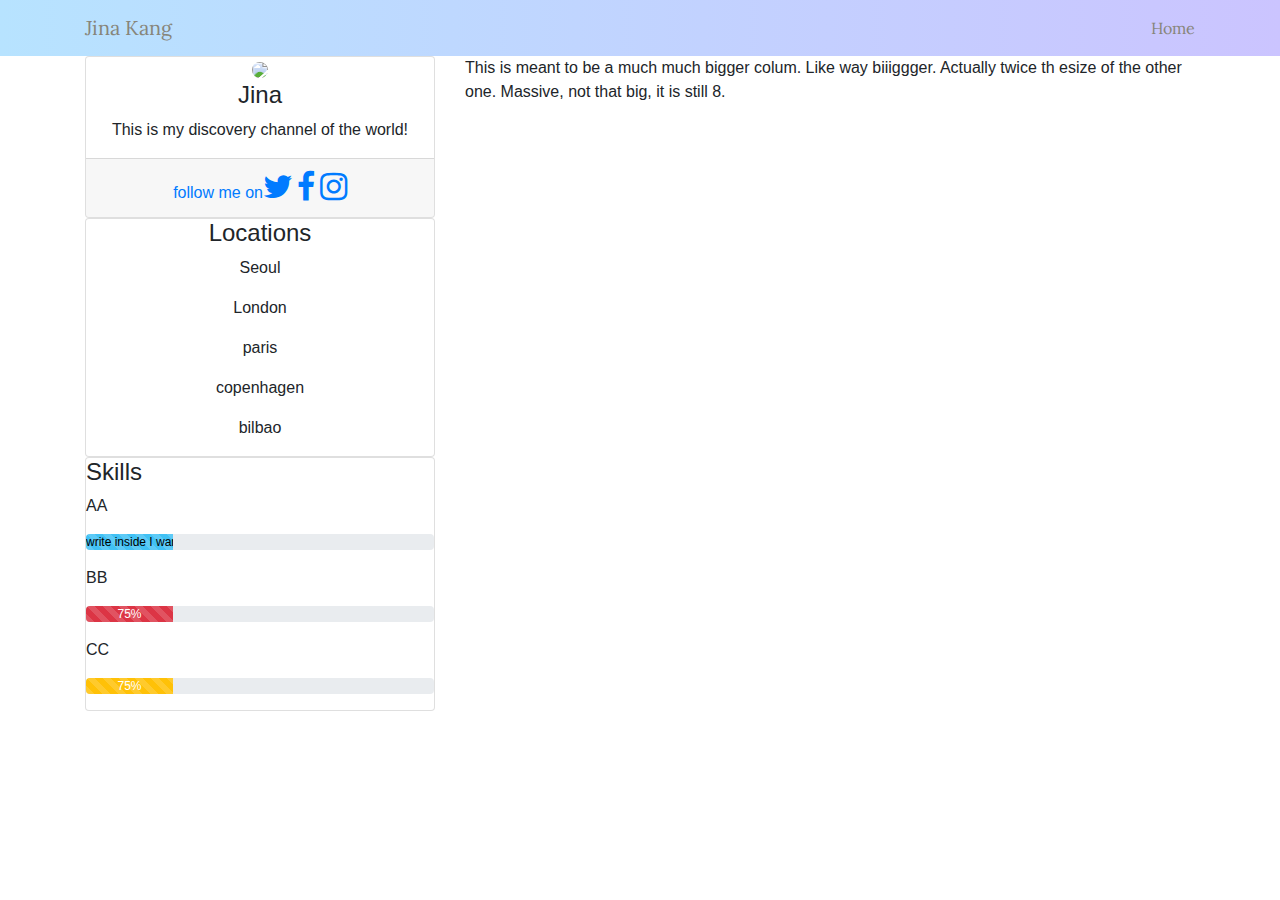
==== index.html @ a3dc5cf6 "My first upload of files for my new website" ====
<!DOCTYPE html>
<html>
<head>
	<title></title>
<meta name="viewport" content="width=device-width, initial-scale=1, shrink-to-fit=no">
    <link rel="stylesheet" href="https://maxcdn.bootstrapcdn.com/bootstrap/4.0.0-alpha.6/css/bootstrap.min.css">
    <link rel="stylesheet" href="https://maxcdn.bootstrapcdn.com/font-awesome/4.4.0/css/font-awesome.min.css">
    <link href="https://fonts.googleapis.com/css?family=Lora|Oswald" rel="stylesheet">
 <link rel="stylesheet" href="css/style.css">
</head>
<body>
		<nav class="navbar my-navbar">
			<div class="container">
				<a class="navbar-brand my-link" href="index.html">Jina Kang</a>
				<ul class="nav navbar-nav pull-right">
					<li class="nav-item">
						<a class="nav-link my-link" href="home.html">Home</a>
					</li>
				</ul>
			</div>	
		</nav>
	<div class="container">
		<div class="row">
	    	<div class="col-md-4">
	    		<div class="card text-center">
	    			<div class="card-block">
		    			<img class="rounded-circle profile-pic" src="img/backgroudpage.jpg">
		    			<h4>Jina</h4>
		    			<p>This is my discovery channel of the world!</p>
	    		 	</div>
	    		 	<div class="card-footer">
	    		 	 	<a href="https://twitter.com/Hye__jina" target="_blank">
	    		 	 		follow me on<i class="fa fa-twitter fa-2x" aria-hidden="true"></i>	
	    		 	 
	    		 	 	</a>
	    		 	 	<a href="https://www.facebook.com/profile.php?id=100001809138646" target="_blank">
	    		 	 		<i class="fa fa-facebook fa-2x" aria-hidden="true"></i>	
	    		 	 	 </a>	
	    		 	 	 <a href="" target="_blank">
	    		 	 	 	<i class="fa fa-instagram fa-2x" aria-hidden="true"></i>
	    		 	 	 	
	    		 	 	 </a>
	    		 	</div>
	    		</div>
	    		<div class="card text-center">
	    			<div class="card-block">
	    				<h4>Locations</h4>
	    				<p>Seoul</p>
	    				<p>London</p>
	    				<p>paris</p>
	    				<p>copenhagen</p>
	    				<p>bilbao</p>
	    		 	</div>
	 			</div>
	 			<div class="card">
	    			<div class="card-block">
	    				<h4>Skills</h4>
	    				<p> AA
			    			<div class="progress">
			    				<div class="progress-bar progress-bar-striped progress-bar-animated first-progress" style="width: 25%" role="progressbar" aria-valuenow="25" aria-valuemin="0" aria-valuemax="100">write inside I want
			    				</div>
			    			</div>	
			    		</p>

			    		<p>BB
			    			<div class="progress">
			    				<div class="progress-bar bg-danger progress-bar-animated progress-bar-striped" style="width: 25%" role="progressbar" aria-valuenow="25" aria-valuemin="0" aria-valuemax="100">75%
			    				</div>
			    			</div>		
			    		</p>
			    		<p>CC
			    			<div class="progress">
			    				<div class="progress-bar bg-warning progress-bar-animated progress-bar-striped" style="width: 25%" role="progressbar" aria-valuenow="25" aria-valuemin="0" aria-valuemax="100">75%
			    				</div>
			    			</div>		
			    		</p>
	    		 	</div>
	 			</div>
	 		</div>
	 		<div class="col-md-8">
	 			<p>This is meant to be a much much bigger colum. Like way biiiggger. Actually twice th esize of the other one. Massive, not that big, it is still 8.</p>
	 			<iframe src="https://www.google.com/maps/embed?pb=!1m18!1m12!1m3!1d2483.00856186493!2d-0.11953598418983423!3d51.513058918110325!2m3!1f0!2f0!3f0!3m2!1i1024!2i768!4f13.1!3m3!1m2!1s0x487604b562c6374b%3A0xb6bc4581a24ba49f!2sBush+House%2C+King&#39;s+College+London+Strand+Campus!5e0!3m2!1sko!2suk!4v1508680420581" width="600" height="450" frameborder="0" style="border:0" allowfullscreen></iframe>
	 		</div>
		 </div>
	</div>	
 </body>
</html>
---- css/style.css ----
.profile-pic {
	max-width: 100%;
}

a:hover {
	text-decoration: none;
}
.first-progress{
	background-color: #41c1f4;
	color:black;
}

.my-navbar {
	background: linear-gradient(to right,#b7e3ff , #cbc4ff);
}
.my-link {
	color:#87857a;
	font-family: 'Lora', serif;	
}
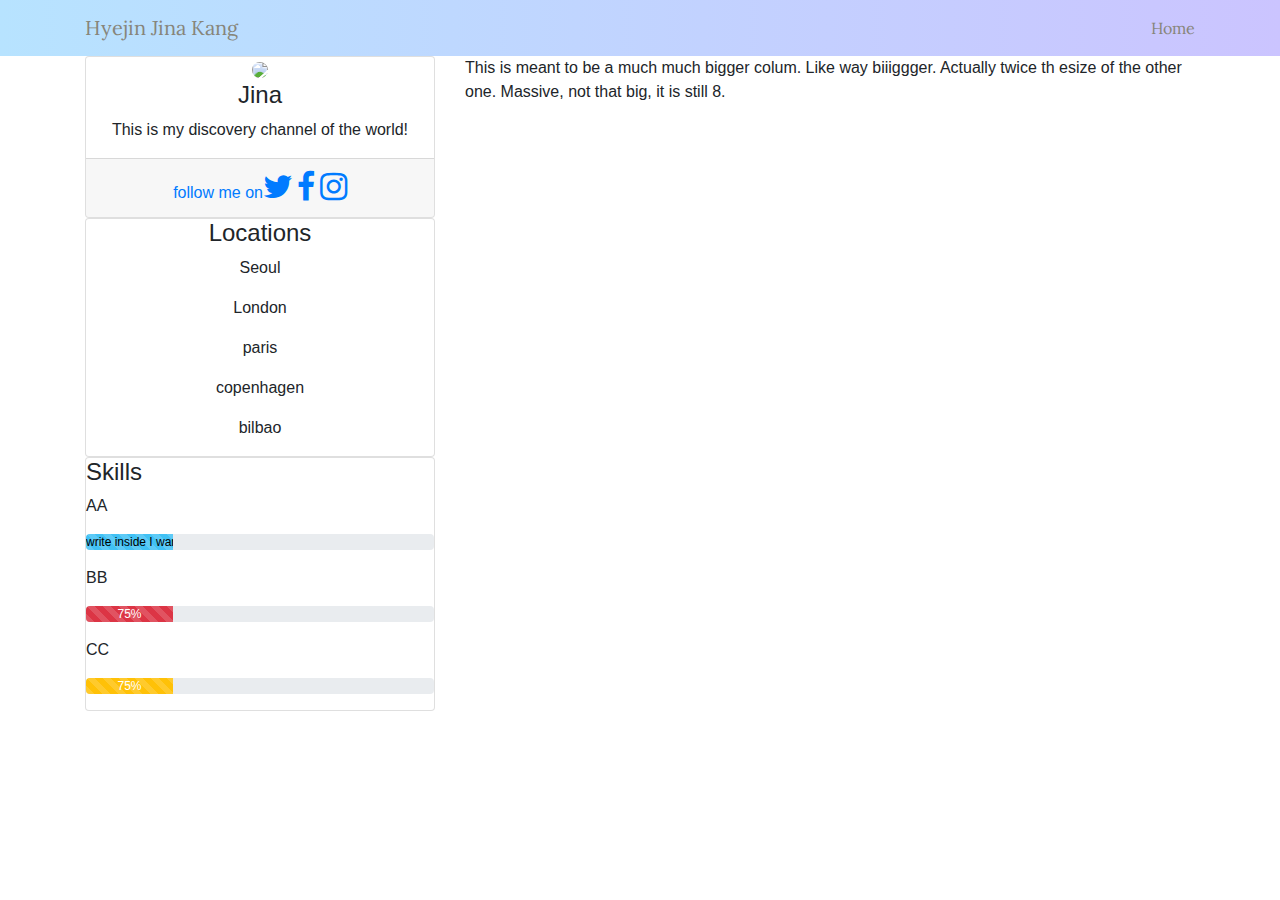
==== commit be65448f: "made some changes on my name" ====
--- a/index.html
+++ b/index.html
@@ -11,7 +11,7 @@
 <body>
 		<nav class="navbar my-navbar">
 			<div class="container">
-				<a class="navbar-brand my-link" href="index.html">Jina Kang</a>
+				<a class="navbar-brand my-link" href="index.html">Hyejin Jina Kang</a>
 				<ul class="nav navbar-nav pull-right">
 					<li class="nav-item">
 						<a class="nav-link my-link" href="home.html">Home</a>
